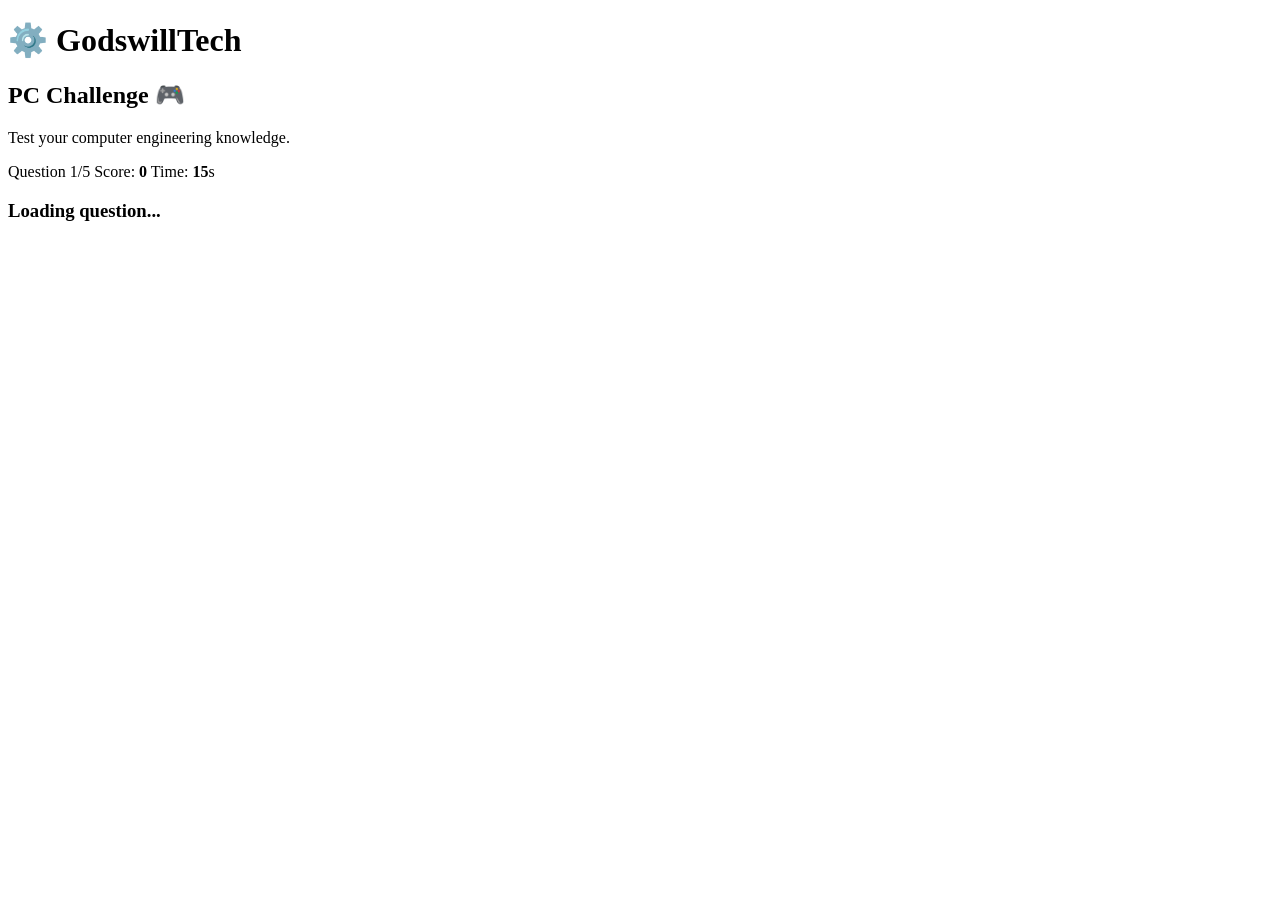
==== game.html @ cc68ae33 "Add initial game HTML structure" ====
<!DOCTYPE html>
<html lang="en">
<head>
  <meta charset="UTF-8">
  <meta name="viewport" content="width=device-width, initial-scale=1.0">
  <title>GodswillTech PC Challenge</title>
  <link rel="stylesheet" href="game.css">
</head>
<body>

  <main class="game-container">
    <h1>⚙️ GodswillTech</h1>
    <h2>PC Challenge 🎮</h2>
    <p>Test your computer engineering knowledge.</p>

    <div class="game-info">
      <span id="question-number">Question 1/5</span>
      <span>Score: <b id="score">0</b></span>
      <span>Time: <b id="timer">15</b>s</span>
    </div>

    <div class="game-box">
      <h3 id="question">Loading question...</h3>
      <div id="answers"></div>
      <p id="feedback"></p>

      <button id="next-button" style="display:none;">
        Next Question →
      </button>
    </div>
  </main>

  <script src="game.js"></script>
</body>
</html>
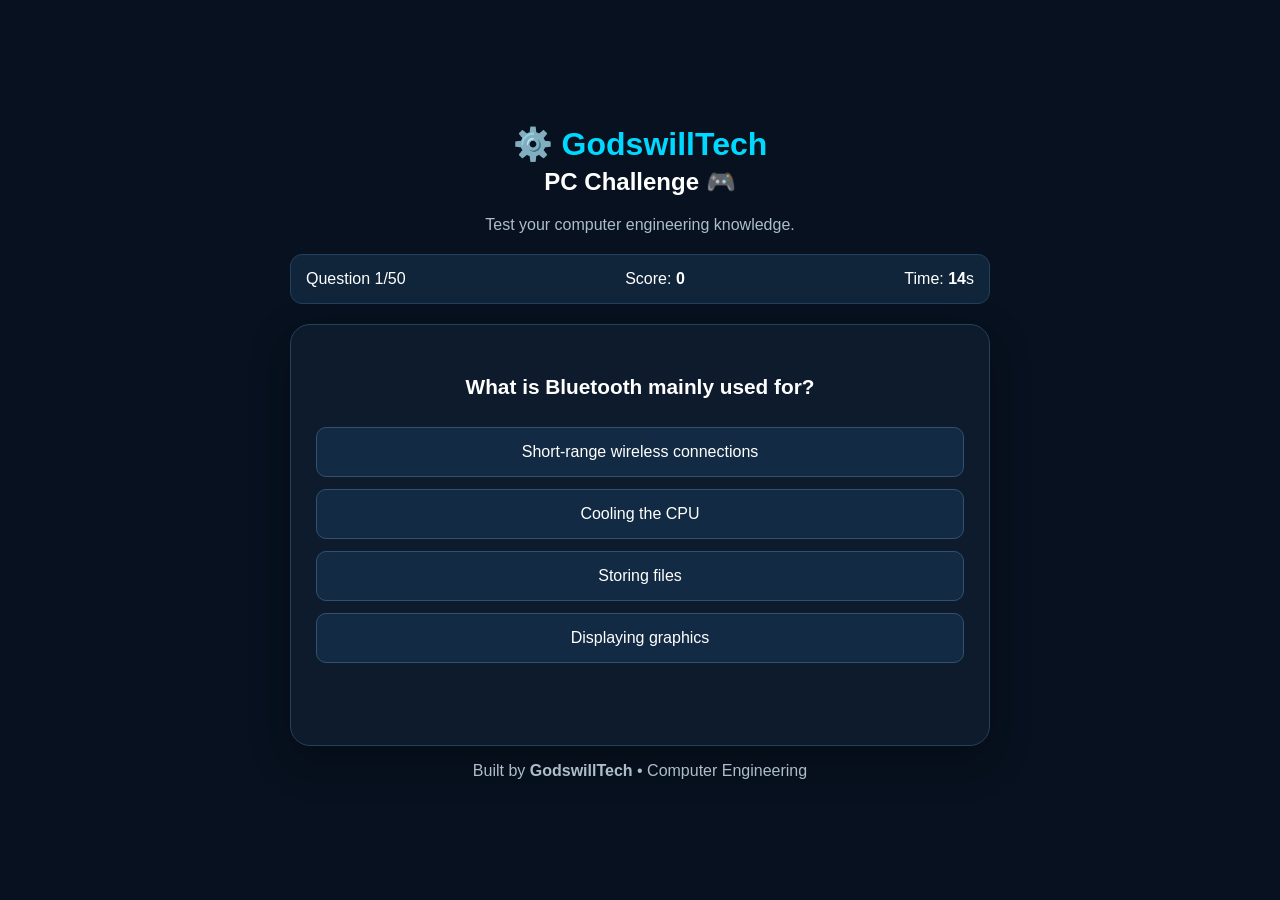
==== commit 3fba630b: "Add initial game.html structure and content" ====
--- a/game.html
+++ b/game.html
@@ -3,33 +3,53 @@
 <head>
   <meta charset="UTF-8">
   <meta name="viewport" content="width=device-width, initial-scale=1.0">
+
+  <meta name="description" content="GodswillTech PC Challenge - Test your computer engineering knowledge.">
+
   <title>GodswillTech PC Challenge</title>
+
   <link rel="stylesheet" href="game.css">
 </head>
+
 <body>
 
   <main class="game-container">
-    <h1>⚙️ GodswillTech</h1>
-    <h2>PC Challenge 🎮</h2>
-    <p>Test your computer engineering knowledge.</p>
 
-    <div class="game-info">
-      <span id="question-number">Question 1/5</span>
+    <header>
+      <h1>⚙️ GodswillTech</h1>
+      <h2>PC Challenge 🎮</h2>
+      <p>Test your computer engineering knowledge.</p>
+    </header>
+
+    <section class="game-info">
+      <span id="question-number">Question 1/50</span>
       <span>Score: <b id="score">0</b></span>
       <span>Time: <b id="timer">15</b>s</span>
-    </div>
+    </section>
 
-    <div class="game-box">
-      <h3 id="question">Loading question...</h3>
+    <section class="game-box">
+
+      <h3 id="question">
+        Loading question...
+      </h3>
+
       <div id="answers"></div>
-      <p id="feedback"></p>
 
-      <button id="next-button" style="display:none;">
+      <p id="feedback" aria-live="polite"></p>
+
+      <button id="next-button" style="display: none;">
         Next Question →
       </button>
-    </div>
+
+    </section>
+
+    <footer>
+      <p>Built by <strong>GodswillTech</strong> • Computer Engineering</p>
+    </footer>
+
   </main>
 
   <script src="game.js"></script>
+
 </body>
 </html>
--- a/game.css
+++ b/game.css
@@ -0,0 +1,124 @@
+* {
+  box-sizing: border-box;
+}
+
+body {
+  margin: 0;
+  min-height: 100vh;
+  font-family: Arial, sans-serif;
+  background: #07111f;
+  color: white;
+  display: flex;
+  justify-content: center;
+  align-items: center;
+  padding: 20px;
+}
+
+.game-container {
+  width: 100%;
+  max-width: 700px;
+  text-align: center;
+}
+
+h1 {
+  color: #00d9ff;
+  margin-bottom: 5px;
+}
+
+h2 {
+  margin-top: 5px;
+}
+
+p {
+  color: #aebdca;
+}
+
+.game-info {
+  display: flex;
+  justify-content: space-between;
+  gap: 10px;
+  margin: 20px 0;
+  padding: 15px;
+  background: #10243a;
+  border: 1px solid #23415d;
+  border-radius: 12px;
+}
+
+.game-box {
+  background: #0d1b2c;
+  padding: 25px;
+  border-radius: 20px;
+  border: 1px solid #23415d;
+  box-shadow: 0 15px 40px rgba(0, 0, 0, 0.3);
+}
+
+#question {
+  font-size: 1.3rem;
+  line-height: 1.5;
+  margin-bottom: 25px;
+}
+
+#answers {
+  display: grid;
+  gap: 12px;
+}
+
+.answer {
+  width: 100%;
+  padding: 15px;
+  border: 1px solid #31516e;
+  border-radius: 10px;
+  background: #122a43;
+  color: white;
+  font-size: 16px;
+  cursor: pointer;
+}
+
+.answer:hover {
+  background: #193b5d;
+  border-color: #00d9ff;
+}
+
+.correct {
+  background: #176b45 !important;
+  border-color: #36e09a !important;
+}
+
+.wrong {
+  background: #71313b !important;
+  border-color: #ff7182 !important;
+}
+
+#feedback {
+  min-height: 25px;
+  font-weight: bold;
+}
+
+#next-button {
+  border: none;
+  padding: 13px 22px;
+  border-radius: 10px;
+  background: #00d9ff;
+  color: #06101a;
+  font-weight: bold;
+  cursor: pointer;
+  margin-top: 10px;
+}
+
+#next-button:hover {
+  transform: scale(1.03);
+}
+
+@media (max-width: 500px) {
+  body {
+    padding: 12px;
+  }
+
+  .game-box {
+    padding: 18px;
+  }
+
+  .game-info {
+    font-size: 13px;
+  }
+}
